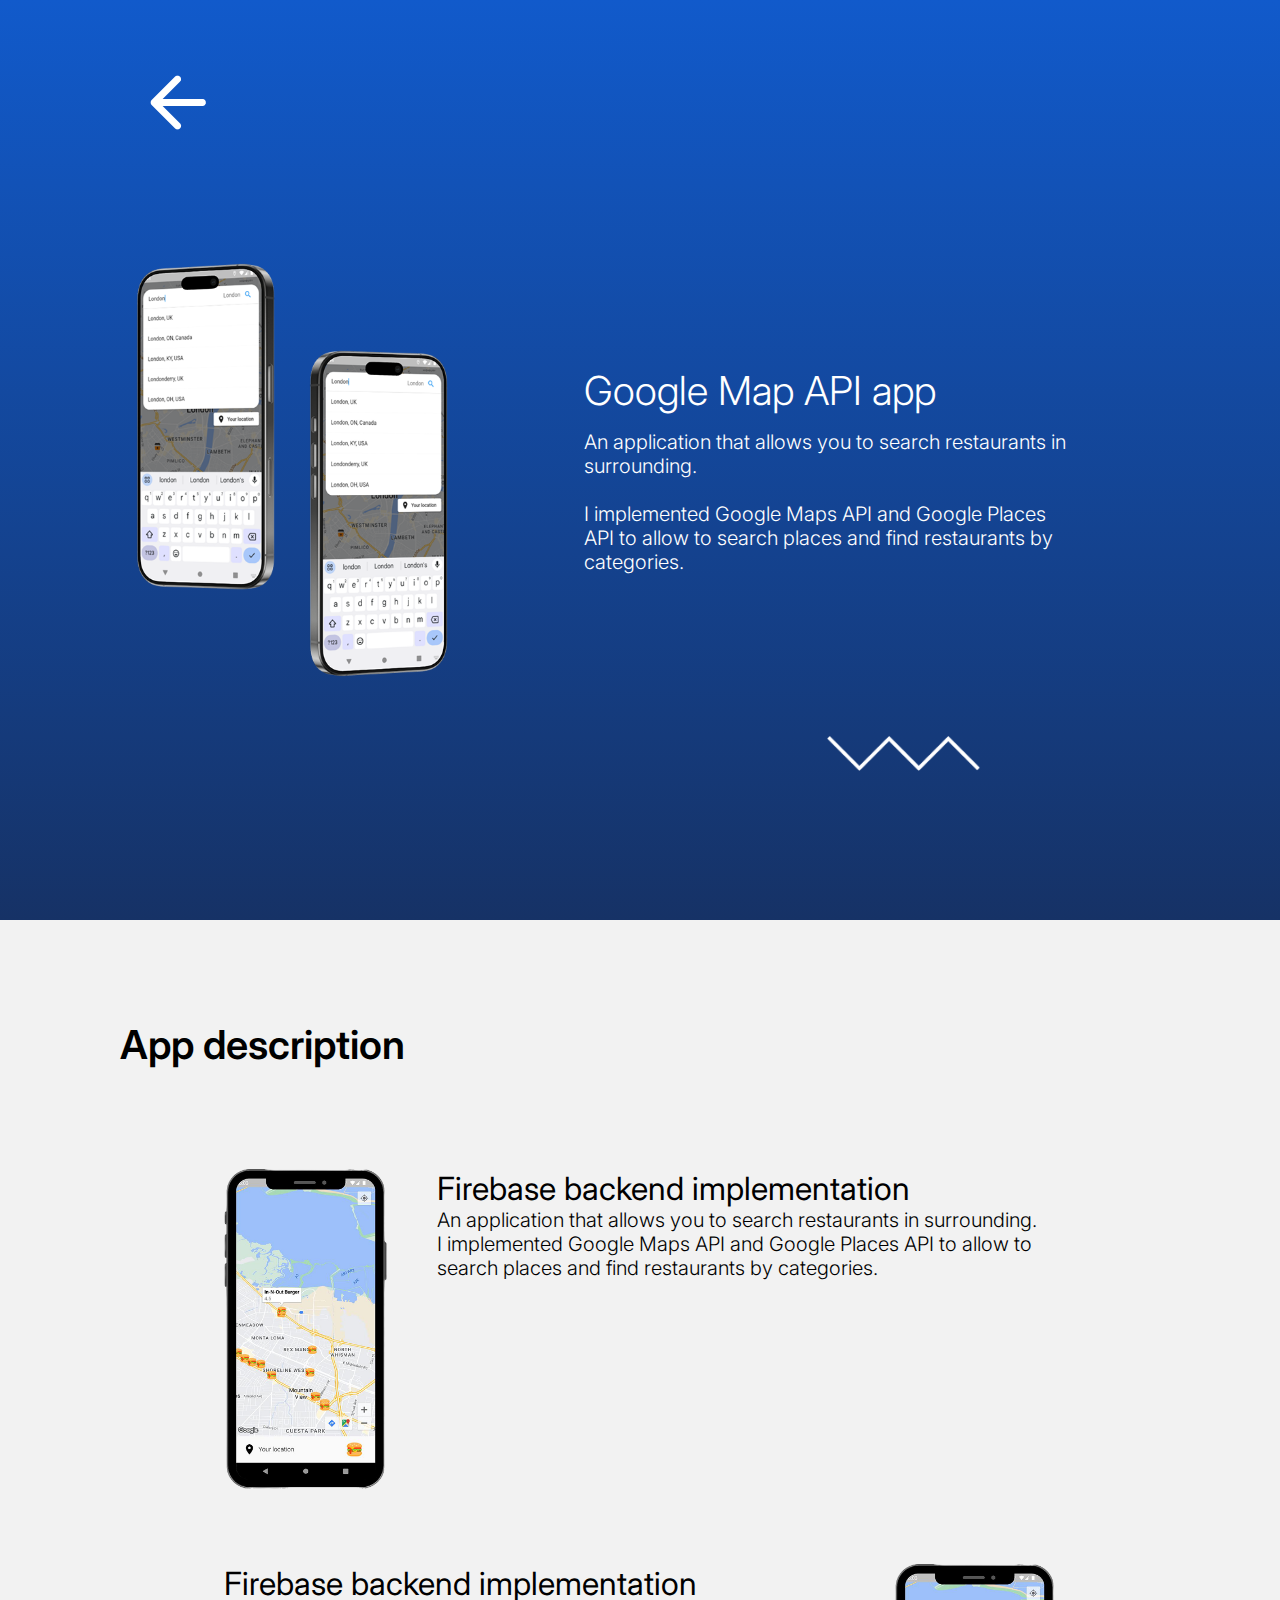
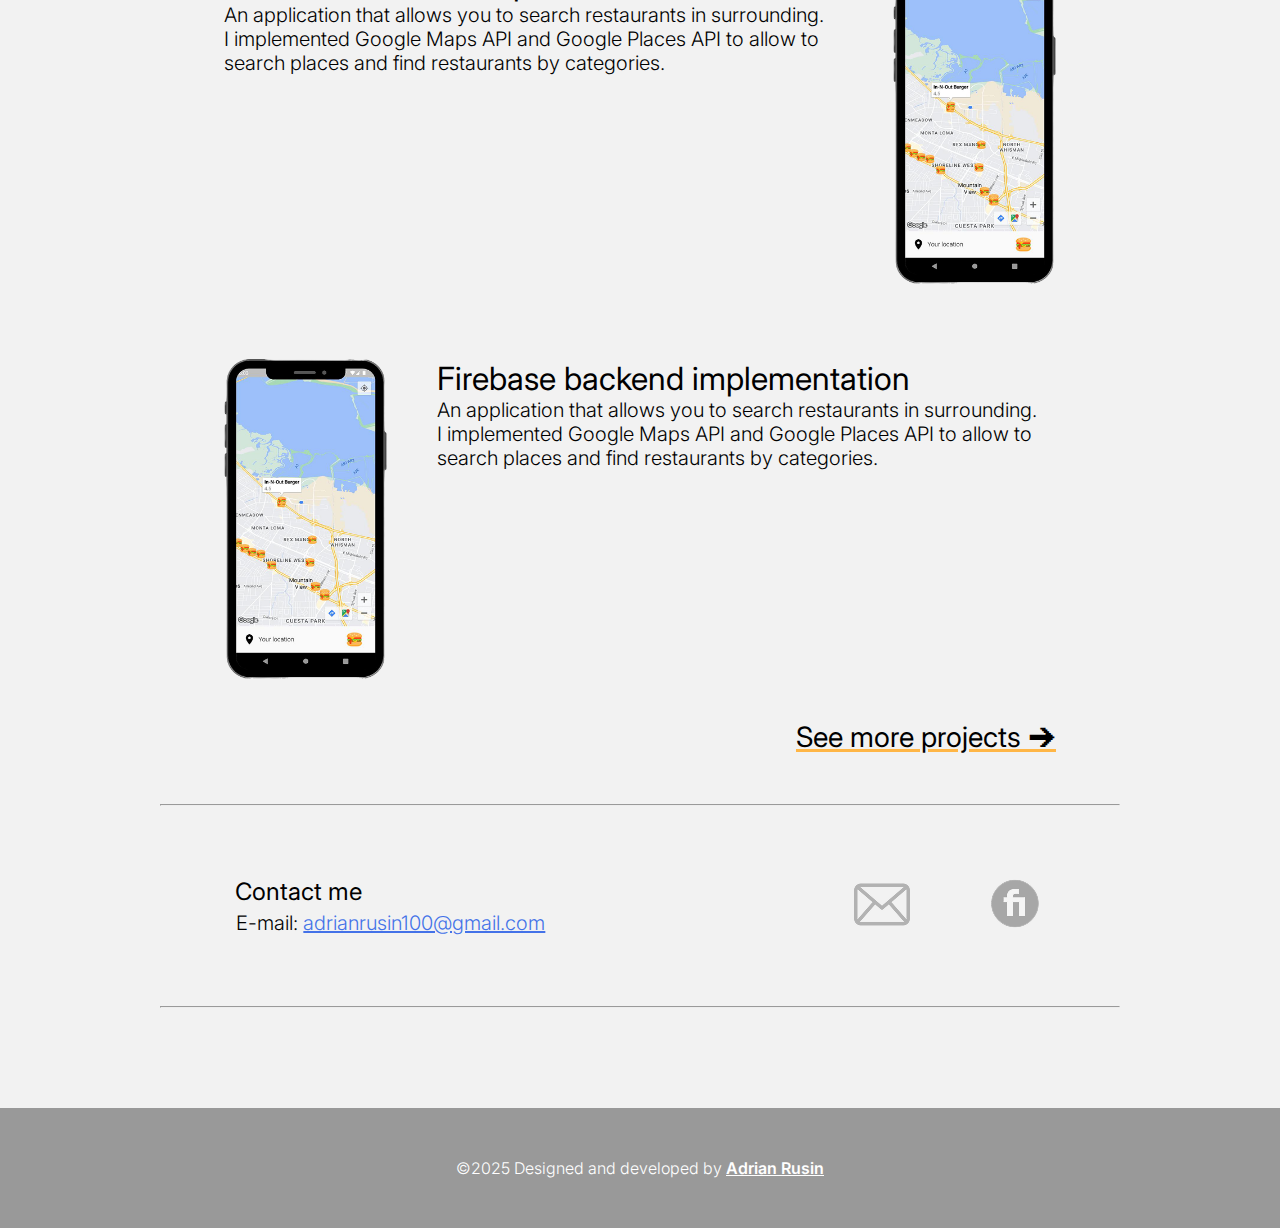
==== project.html @ 13350914 "first commit" ====
<!DOCTYPE html>
<html lang="en">
<head>
    <meta charset="UTF-8">
    <meta name="viewport" content="width=device-width, initial-scale=1.0">
    <title>Flutter Developer Portfolio</title>
    <link rel="stylesheet" href="style.css">
    <link rel="stylesheet" href="style_mobile.css">
    <link rel="stylesheet" href="style_project_page.css">

    <!-- Import Inter font -->
    <link rel="preconnect" href="https://fonts.googleapis.com">
    <link rel="preconnect" href="https://fonts.gstatic.com" crossorigin>
    <link href="https://fonts.googleapis.com/css2?family=Inter:ital,opsz,wght@0,14..32,100..900;1,14..32,100..900&display=swap" rel="stylesheet">
</head>
<body>
    <section class="hero">
        <a href="javascript:history.back()" class="back-button"><img src="images/icons/arrow_back_white.png"></a>
        <img src="images/projects-images/google-maps-api/tets-app-showcase.png">
        <header>
            <h1 class="font-size-1">Google Map API app</h1>
            <p class="font-size-5">
                An application that allows you to search restaurants in surrounding. <br><br>

                I implemented Google Maps API and Google Places API to allow to search places and find restaurants by categories.</p>
        </header>
        <img src="images/decorative-line-white.png" class="decorative-line">
    </section>

    <main class="projects">
        <h2 class="font-size-1">App description</h2>
        <section id="projects-container">
            <article class="project-element">
                <img src="images/telefonik.png" alt="Firebase backend implementation image">
                <span style="width: 50px;"></span>
                <article>
                    <section>
                        <h3 class="font-size-3">Firebase backend implementation</h3>
                        <p class="font-size-5">
                            An application that allows you to search restaurants in surrounding.<br>
                            I implemented Google Maps API and Google Places API to allow to search places and find restaurants by categories.
                        </p>
                    </section>
                </article>
            </article>
            <article class="project-element">
                <article>
                    <section>
                        <h3 class="font-size-3">Firebase backend implementation</h3>
                        <p class="font-size-5">
                            An application that allows you to search restaurants in surrounding.<br>
                            I implemented Google Maps API and Google Places API to allow to search places and find restaurants by categories.
                        </p>
                    </section>
                </article>
                <span style="width: 50px;"></span>
                <img src="images/telefonik.png" alt="Firebase backend implementation image">
            </article>
            <article class="project-element">
                <img src="images/telefonik.png" alt="Firebase backend implementation image">
                <span style="width: 50px;"></span>
                <article>
                    <section>
                        <h3 class="font-size-3">Firebase backend implementation</h3>
                        <p class="font-size-5">
                            An application that allows you to search restaurants in surrounding.<br>
                            I implemented Google Maps API and Google Places API to allow to search places and find restaurants by categories.
                        </p>
                    </section>
                </article>
            </article>
            <a href="all_projects.html" class="font-size-4"><h3>See more projects 🡪</h3></a>
        </section>
    </main>

    <section class="contact">
        <hr>
        <article>
            <section class="contact-mail-section">
                <h2 class="font-size-4">Contact me</h2>
                <p class="font-size-5">E-mail: <a href="mailto:adrianrusin100@gmail.com" target="_blank" class="email-text">adrianrusin100@gmail.com</a></p>
            </section>
            <div></div>
            <nav>
                <a href="mailto:adrianrusin100@gmail.com" target="_blank" class="email-icon contact-nav"></a>
                <a href="https://www.linkedin.com/in/adrian-rusin/" target="_blank" class="linkedin-icon contact-nav"></a>
                <a href="https://www.fiverr.com/sellers/innarq07" target="_blank" class="fiverr-icon contact-nav"></a>
            </nav>
        </article>
        <hr>
    </section>

    <footer>
        <p class="font-size-6">©2025 Designed and developed by <a href="" class="name-in-footer">Adrian Rusin</a></p>
    </footer>
</body>
</html>
---- style.css ----
* {
    margin: 0;
    font-weight: 300;
    font-family: "Inter", sans-serif;
}
body {
    background-color: #F2F2F2;
}
h2 {
    font-weight: 600;
}
h3 {
    font-weight: 400;
}


.font-size-1 {
    font-size: 40px;
}
.font-size-2 {
    font-size: 36px;
}
.font-size-3 {
    font-size: 32px;
}
.font-size-4 {
    font-size: 24px;
}
.font-size-5 {
    font-size: 20px;
}
.font-size-6 {
    font-size: 16px;
}


.decorative-line {
    position: absolute;
    height: 35px;
}


.hero {
    width: 100%;
    height: 100vh;
    background-color: white;
    background-image: url("images/telefoniki.png");
    background-repeat: no-repeat;
    background-position: left -30vw bottom -30vw;
    background-size: 120%;
    position: relative;
}
.hero > * {
    position: absolute;
}
.hero-header {
    right: 33%;
    top: 25%;
}
.hero-quote {
    right: 10%;
    top: 45%;
    width: 400px;
}
.hero>nav {
    right: 10%;
    top: 10%;
}
.hero>.decorative-line:first-of-type {
    right: calc(10% + 50px * 3 + 100px);
    top: 10%;
}
.hero>.decorative-line {
    right: 10%;
    top: 60%;
}

.contact-nav {
    display: inline-block;
    height: 50px;
    width: 50px;
    padding: 0 5px;
    background-repeat: no-repeat;
    background-position-x: center;
}
.email-icon {
    width: 60px !important;
    background-image: url("images/icons/navigation-icons/email-logo.png");
}
.linkedin-icon {
    background-image: url("images/icons/navigation-icons/linkedin-logo.png");
}
.fiverr-icon {
    background-image: url("images/icons/navigation-icons/fiverr-logo.png");
}
.email-icon:hover {
    background-image: url("images/icons/navigation-icons/hover-variants/email-logo-hover.png");
}
.linkedin-icon:hover {
    background-image: url("images/icons/navigation-icons/hover-variants/linkedin-logo-hover.png");
}
.fiverr-icon:hover {
    background-image: url("images/icons/navigation-icons/hover-variants/fiverr-logo-hover.png");
}


.projects {
    padding: 0px 120px;
    position: relative;
}
.projects>.decorative-line:first-of-type {
    right: 200px;
    top: -75px;
}
.projects>* {
    margin: 100px 0;
}
.projects>section {
    margin: auto;
    width: 65vw;
    position: relative;
}
.project-element {
    display: flex;
}
.project-element>img {
    height: 25vw;
}
.project-element>article {
    flex: 1;
    position: relative;
    padding-bottom: 100px;
}
.project-element > article > button {
    position: absolute;
    right: 5%;
    bottom: 0%;
    width: 280px;
    max-width: 100%;
    height: 70px;
    /* border: 2px solid #FFB646;
    background-color: #FFB646; */
    font-weight: 600;
    border-radius: 15px;
    transition: all 0.2s ease-in-out;
    cursor: pointer;
    box-shadow: 0 4px 10px rgba(0, 0, 0, 0.1);
}
.project-element > article > button:hover {
    background-color: #ffa726;
    border-color: #ffa726;
    transform: scale(1.02);
    box-shadow: 0 6px 15px rgba(0, 0, 0, 0.15);
}
.project-element > article > button:active {
    background-color: #ff9800;
    border-color: #ff9800;
    transform: scale(0.98);
    box-shadow: 0 2px 5px rgba(0, 0, 0, 0.1);
}
.project-hr {
    margin: 100px auto;
}
.projects>section>a {
    position: absolute;
    right: 0;
    bottom: -125px;
    text-decoration: underline #FFB646 3px;
    color: #000;
    padding-top: 100px;
}


.about {
    margin: 300px 0 150px;
    height: 600px;
    width: 100%;
    background-color: #fff;
    display: flex;
    justify-content: space-evenly;
    align-items: center;
    position: relative;
}
.about>.decorative-line {
    right: 200px;
    bottom: 75px;
}
.about>article {
    width: 50vw;
}
.about>article>h2 {
    padding: 15px 0;
    text-decoration: underline #FFB646 4px;
}
.about>article>p {
    padding: 10px 0;
}
.about>aside>img {
    width: 175px;
}


.contact {
    margin: 125px auto 100px;
    width: 75vw;
}

.contact>article {
    display: flex;
    width: 100%;
    height: 200px;
    justify-content: space-around;
    align-items: center;
}

.contact-mail-section>h2 {
    font-weight: 400;
}
.contact-mail-section>p {
    margin-left: 1px;
    margin-top: 5px;
}

.email-text {
    color: #4472E8;
    text-decoration: underline;
}

footer {
    background-color: #999;
    color: #fff;
    text-align: center;
    padding: 50px 0;
}
.name-in-footer {
    font-weight: 600;
    text-decoration: underline;
    color: #fff;
}
---- style_mobile.css ----
@media only screen and (max-width: 880px) {

    .font-size-1 {
        font-size: 30px;
    }
    .font-size-2 {
        font-size: 28px;
    }
    .font-size-3 {
        font-size: 24px;
    }
    .font-size-4 {
        font-size: 20px;
    }
    .font-size-5 {
        font-size: 16px;
    }
    .font-size-6 {
        font-size: 14px;
    }

    .decorative-line {
        height: 25px;
    }


    .projects {
        padding: 0px 25px;
    }
    .projects>.decorative-line{
        display: none;
    }
    .projects>* {
        margin: 100px auto;
    }
    .project {
        display: flex;
        flex-direction: column;
    }
    .project>* {
        margin-top: 15px;
    }
    .project>img {
        width: 70%;
        height: auto;
        margin: 0 auto;
    }
    .project-element {
        display: flex;
        flex-direction: column;
        align-items: center;
    }
    .project-element > button {
        margin-top: 38px;
        position: unset;
    }
    .project-hr {
        margin: 75px auto;
    }
    .projects>section>a {
        position: unset;
        text-align: center;
    }
    .projects>section>a>h3 {
        padding-top: 50px;
    }


    .about {
        margin: 100px 0 50px
    }
    .about>article {
        width: 75vw;
    }
    .about>aside {
        display: none;
    }


    .contact {
        margin: 75px auto 100px;
    }


    footer {
        background-color: #999;
        color: #fff;
        text-align: center;
        padding: 50px 0;
    }
    .name-in-footer {
        font-weight: 600;
        text-decoration: underline;
        color: #fff;
    }
}

@media only screen and (max-width: 600px) {
    .hero {
        background-position: left -45vw bottom -25vw;
        background-size: 170%;
    }
    .hero-header {
        left: 10%;
        top: 25%;
        width: 200px;
    }
    .hero-quote {
        right: 10%;
        top: 45%;
        width: 200px;
    }
    .hero>nav {
        right: 10%;
        top: 10%;
    }
    .hero>.decorative-line:first-of-type {
        left: 10%;
        top: 10%;
    }
    .hero>.decorative-line {
        right: 10%;
        top: 60%;
    }

    .contact-nav {
        height: 40px;
        width: 40px;
        padding: 0 5px;
        background-size: contain;
    }

    .project-element>img {
        width: 70%;
        height: auto;
    }


    .about>.decorative-line {
        display: none;
    }
    

    .contact>article {
        justify-content: center;
        height: 100px;
    }
    .contact>article>section {
        display: none;
    }
}

@media screen and (max-width: 400px) {
    .hero>.decorative-line:first-of-type {
        top: 18%;
    }
}
---- style_project_page.css ----
.hero {
    background-image: linear-gradient(#115ACB, #163266);
    background-position: 0;
    display: flex;
    align-items: center;
    color: white;
    position: relative;
    padding-top: 20px;
    height: 100vh;
}
.hero>* {
    position: unset;
}
.hero>img {
    margin-left: 200px;
    width: 30vw;
}
.hero>header {
    margin-right: 200px;
    padding: 100px;
}
.hero>header>h1 {
    margin-bottom: 15px;
}
.hero>.decorative-line {
    position: absolute;
    right: 300px;
    top: 75%;
    width: unset;
}

.back-button {
    position: absolute;
    top: 75px;
    left: 150px;
    font-size: 24px;
    cursor: pointer;
}

#projects-container>a {
    padding-bottom: 50px;
}
.project-element {
    margin: 75px 0;
}
.project-element:first-of-type, .project-element:last-of-type {
    margin: 0;
}

@media only screen and (max-width: 1300px) {
    .hero>img {
        margin-left: 100px;
    }
    .hero>header {
        margin-right: 100px;
    }

    .hero>.decorative-line {
        top: 80%;
    }
}

@media only screen and (max-width: 880px) {
    .hero {
        flex-direction: column;
        padding-top: 150px;
    }
    .hero>img {
        margin-left: 0;
        width: 50vw;
    }
    .hero>header {
        margin-right: 0;
        padding: 0 150px;
    }
    .hero>.decorative-line {
        display: none;
    }

    .back-button {
        top: 50px;
        left: 50px;
    }

    .project-element>img {
        margin-bottom: 25px;
        width: 20vw;
        height: auto;
    }
}

@media only screen and (max-width: 600px) {
    .hero {
        padding-top: 200px;
    }
    .project-element>img {
        margin-bottom: 25px;
        width: 40%;
        height: auto;
    }
    .hero>header {
        padding: 0 75px;
    }
}
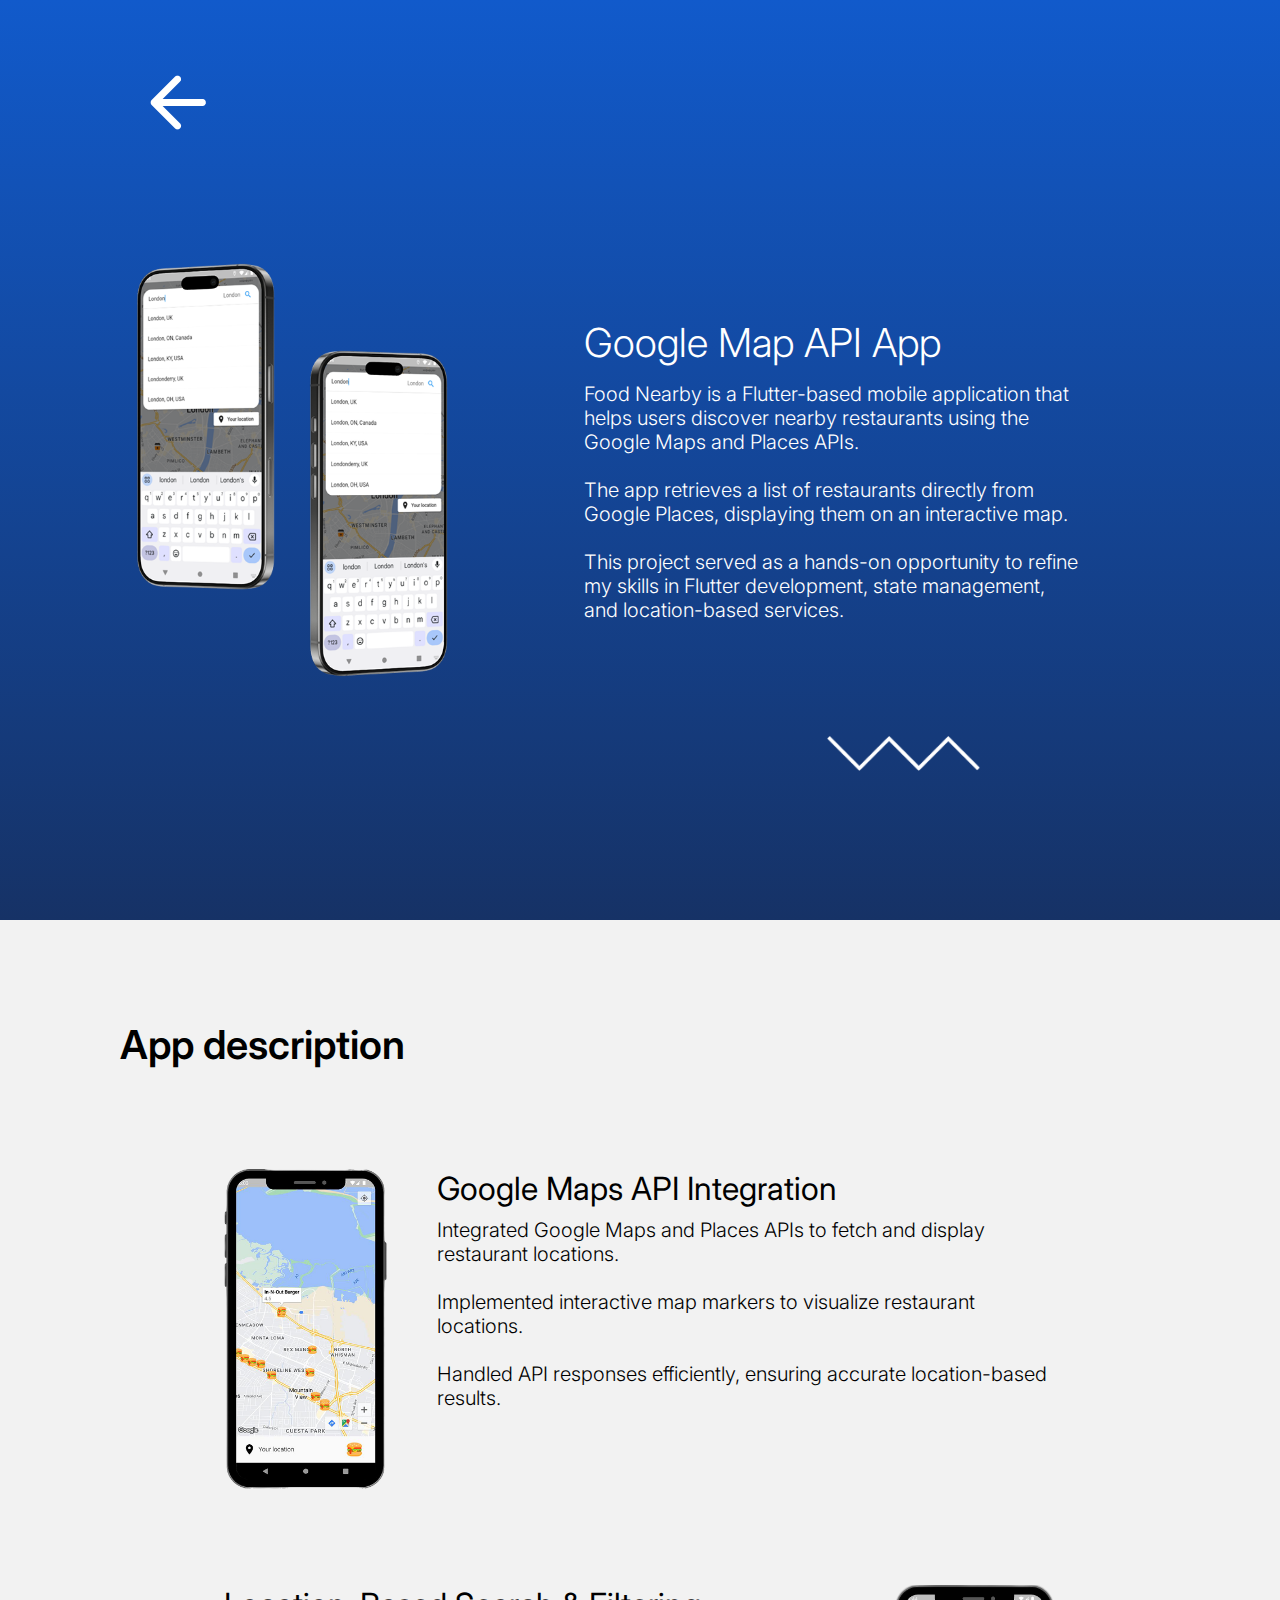
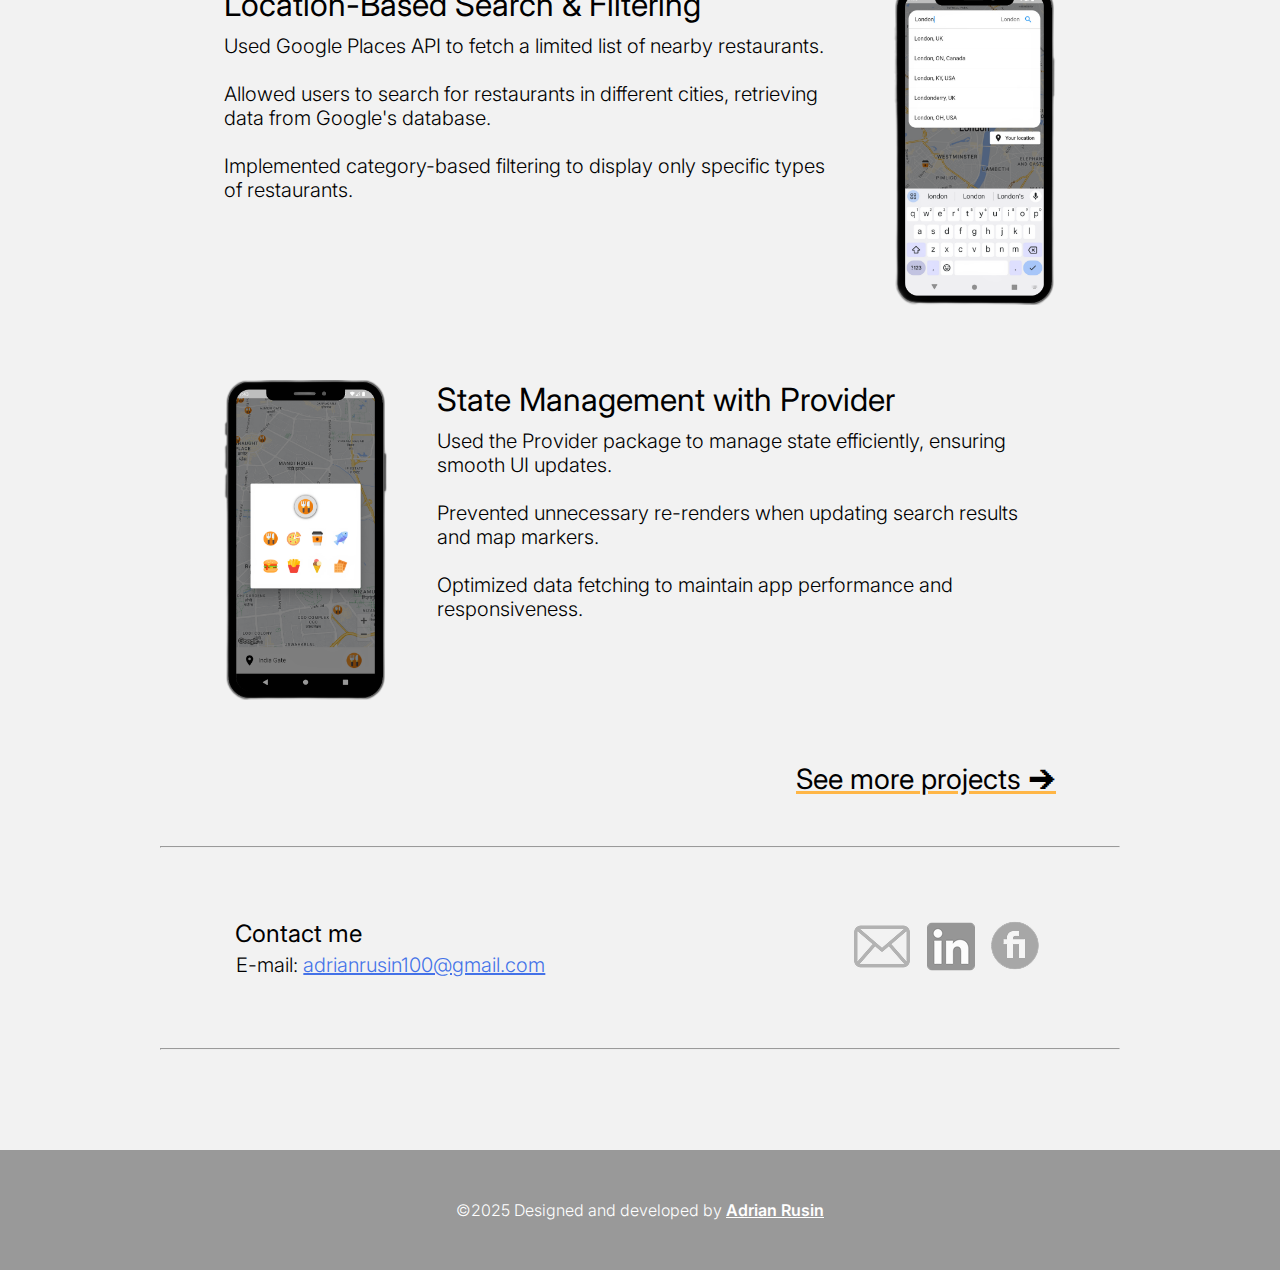
==== commit 3e790187: "added google maps api project" ====
--- a/project.html
+++ b/project.html
@@ -18,11 +18,11 @@
         <a href="javascript:history.back()" class="back-button"><img src="images/icons/arrow_back_white.png"></a>
         <img src="images/projects-images/google-maps-api/tets-app-showcase.png">
         <header>
-            <h1 class="font-size-1">Google Map API app</h1>
+            <h1 class="font-size-1">Google Map API App</h1>
             <p class="font-size-5">
-                An application that allows you to search restaurants in surrounding. <br><br>
-
-                I implemented Google Maps API and Google Places API to allow to search places and find restaurants by categories.</p>
+                Food Nearby is a Flutter-based mobile application that helps users discover nearby restaurants using the Google Maps and Places APIs.<br><br>
+                The app retrieves a list of restaurants directly from Google Places, displaying them on an interactive map.<br><br>
+                This project served as a hands-on opportunity to refine my skills in Flutter development, state management, and location-based services.
         </header>
         <img src="images/decorative-line-white.png" class="decorative-line">
     </section>
@@ -31,14 +31,17 @@
         <h2 class="font-size-1">App description</h2>
         <section id="projects-container">
             <article class="project-element">
-                <img src="images/telefonik.png" alt="Firebase backend implementation image">
+                <img src="images/projects-images/google-maps-api/google_maps_api_integration.png" alt="Google Maps API Integration image">
                 <span style="width: 50px;"></span>
                 <article>
                     <section>
-                        <h3 class="font-size-3">Firebase backend implementation</h3>
+                        <h3 class="font-size-3">Google Maps API Integration</h3>
                         <p class="font-size-5">
-                            An application that allows you to search restaurants in surrounding.<br>
-                            I implemented Google Maps API and Google Places API to allow to search places and find restaurants by categories.
+                            Integrated Google Maps and Places APIs to fetch and display restaurant locations.<br><br>
+
+                            Implemented interactive map markers to visualize restaurant locations.<br><br>
+
+                            Handled API responses efficiently, ensuring accurate location-based results.
                         </p>
                     </section>
                 </article>
@@ -46,25 +49,31 @@
             <article class="project-element">
                 <article>
                     <section>
-                        <h3 class="font-size-3">Firebase backend implementation</h3>
+                        <h3 class="font-size-3">Location-Based Search & Filtering</h3>
                         <p class="font-size-5">
-                            An application that allows you to search restaurants in surrounding.<br>
-                            I implemented Google Maps API and Google Places API to allow to search places and find restaurants by categories.
+                            Used Google Places API to fetch a limited list of nearby restaurants.<br><br>
+
+                            Allowed users to search for restaurants in different cities, retrieving data from Google's database.<br><br>
+
+                            Implemented category-based filtering to display only specific types of restaurants.
                         </p>
                     </section>
                 </article>
                 <span style="width: 50px;"></span>
-                <img src="images/telefonik.png" alt="Firebase backend implementation image">
+                <img src="images/projects-images/google-maps-api/location-based_search_&_filtering.png" alt="Location-Based Search & Filtering image">
             </article>
             <article class="project-element">
-                <img src="images/telefonik.png" alt="Firebase backend implementation image">
+                <img src="images/projects-images/google-maps-api/state_management_with_provider.png" alt="State Management with Provider image">
                 <span style="width: 50px;"></span>
                 <article>
                     <section>
-                        <h3 class="font-size-3">Firebase backend implementation</h3>
+                        <h3 class="font-size-3">State Management with Provider</h3>
                         <p class="font-size-5">
-                            An application that allows you to search restaurants in surrounding.<br>
-                            I implemented Google Maps API and Google Places API to allow to search places and find restaurants by categories.
+                            Used the Provider package to manage state efficiently, ensuring smooth UI updates.<br><br>
+
+                            Prevented unnecessary re-renders when updating search results and map markers.<br><br>
+
+                            Optimized data fetching to maintain app performance and responsiveness.
                         </p>
                     </section>
                 </article>
@@ -93,5 +102,54 @@
     <footer>
         <p class="font-size-6">©2025 Designed and developed by <a href="" class="name-in-footer">Adrian Rusin</a></p>
     </footer>
+
+    <script>
+        document.addEventListener("DOMContentLoaded", function () {
+            function adjustProjectElements() {
+                const elements = document.querySelectorAll(".project-element");
+        
+                elements.forEach((element, index) => {
+                    const img = element.querySelector("img");
+                    const textContainer = element.querySelector("article"); // The article wrapping the text
+                    const spacer = element.querySelector("span"); // The spacer between text and image
+        
+                    if (!img || !textContainer) return;
+        
+                    if (window.innerWidth <= 880) {
+                        // Move image above text (before the textContainer)
+                        if (img.nextElementSibling !== textContainer) {
+                            element.insertBefore(img, textContainer);
+                        }
+        
+                        // Ensure spacer is removed for mobile view
+                        if (spacer) spacer.style.display = "none";
+                    } else {
+                        // Restore alternating layout for larger screens
+                        if (index % 2 === 0) {
+                            // Even index: Image on left
+                            if (img.nextElementSibling !== spacer) {
+                                element.insertBefore(img, spacer);
+                            }
+                        } else {
+                            // Odd index: Image on right
+                            if (textContainer.nextElementSibling !== spacer) {
+                                element.insertBefore(spacer, textContainer);
+                                element.appendChild(img);
+                            }
+                        }
+        
+                        // Restore spacer visibility for larger screens
+                        if (spacer) spacer.style.display = "inline-block";
+                    }
+                });
+            }
+        
+            // Run on page load and window resize
+            adjustProjectElements();
+            window.addEventListener("resize", adjustProjectElements);
+        });
+        
+        
+    </script>
 </body>
 </html>--- a/style.css
+++ b/style.css
@@ -130,6 +130,9 @@
     flex: 1;
     position: relative;
     padding-bottom: 100px;
+}
+.project-element>article>section>h3 {
+    margin-bottom: 10px;
 }
 .project-element > article > button {
     position: absolute;
--- a/style_project_page.css
+++ b/style_project_page.css
@@ -82,6 +82,10 @@
         left: 50px;
     }
 
+    .project-element {
+        margin: 0;
+    }
+
     .project-element>img {
         margin-bottom: 25px;
         width: 20vw;
